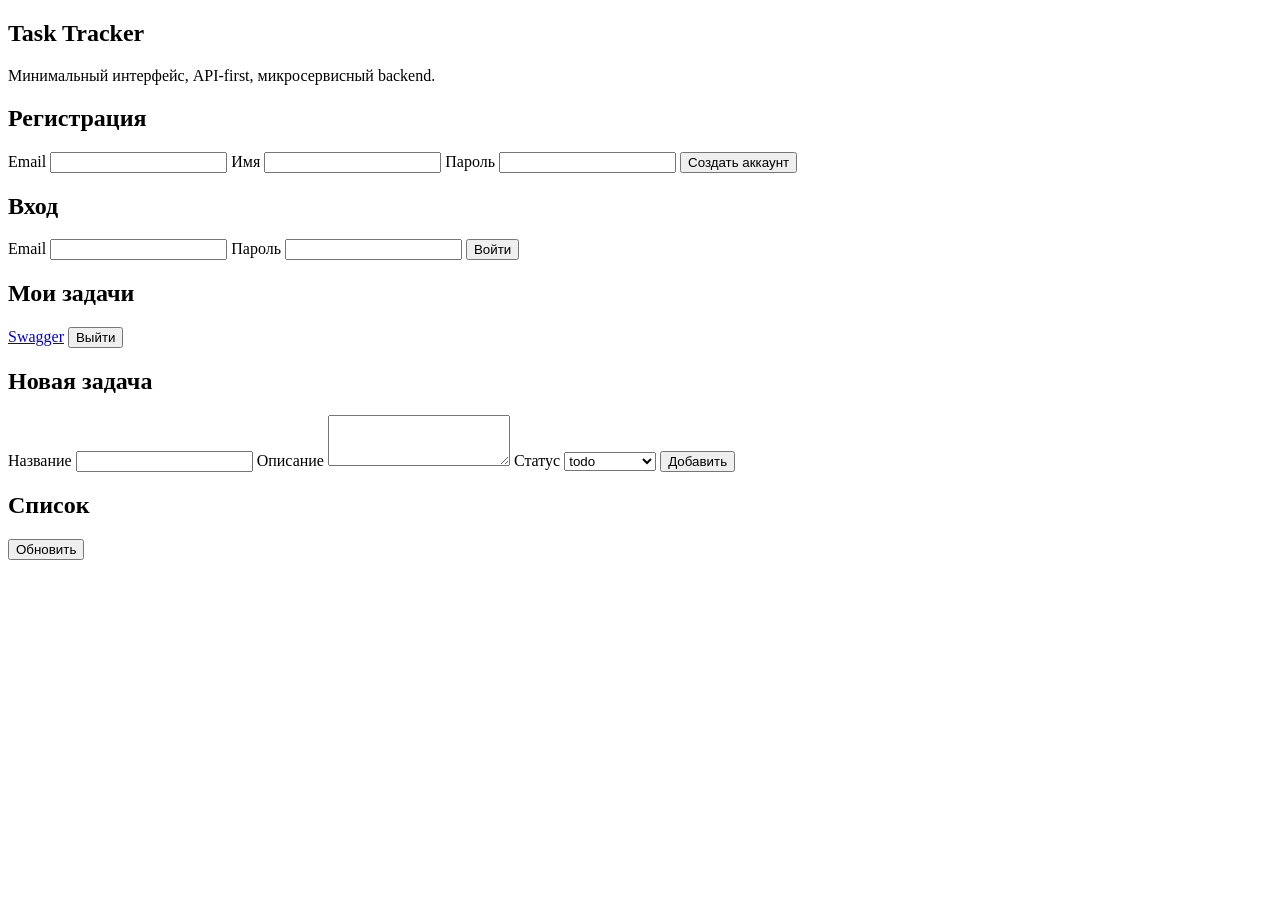
==== web/index.html @ 2338231a "Initial commit" ====
<!doctype html>
<html lang="ru">
<head>
  <meta charset="UTF-8">
  <meta name="viewport" content="width=device-width, initial-scale=1.0">
  <title>Task Tracker</title>
  <link rel="preconnect" href="https://fonts.googleapis.com">
  <link rel="preconnect" href="https://fonts.gstatic.com" crossorigin>
  <link href="https://fonts.googleapis.com/css2?family=Manrope:wght@400;600;700&display=swap" rel="stylesheet">
  <link rel="stylesheet" href="/styles.css">
</head>
<body>
  <main class="layout">
    <section class="panel auth" id="authPanel">
      <h1>Task Tracker</h1>
      <p class="hint">Минимальный интерфейс, API-first, микросервисный backend.</p>

      <div class="grid-two">
        <form id="registerForm" class="card">
          <h2>Регистрация</h2>
          <label>Email
            <input type="email" name="email" required>
          </label>
          <label>Имя
            <input type="text" name="name" required minlength="2">
          </label>
          <label>Пароль
            <input type="password" name="password" required minlength="6">
          </label>
          <button type="submit">Создать аккаунт</button>
        </form>

        <form id="loginForm" class="card">
          <h2>Вход</h2>
          <label>Email
            <input type="email" name="email" required>
          </label>
          <label>Пароль
            <input type="password" name="password" required>
          </label>
          <button type="submit">Войти</button>
        </form>
      </div>
      <p class="status" id="authStatus"></p>
    </section>

    <section class="panel app hidden" id="appPanel">
      <header class="topbar">
        <div>
          <h1>Мои задачи</h1>
          <p class="hint" id="userInfo"></p>
        </div>
        <div class="actions">
          <a href="/docs" target="_blank" rel="noopener">Swagger</a>
          <button id="logoutBtn" class="ghost">Выйти</button>
        </div>
      </header>

      <form id="taskForm" class="task-form card">
        <h2>Новая задача</h2>
        <label>Название
          <input type="text" name="title" required minlength="2" maxlength="120">
        </label>
        <label>Описание
          <textarea name="description" rows="3" maxlength="800"></textarea>
        </label>
        <label>Статус
          <select name="status">
            <option value="todo">todo</option>
            <option value="in_progress">in_progress</option>
            <option value="done">done</option>
          </select>
        </label>
        <button type="submit">Добавить</button>
      </form>

      <section>
        <div class="list-header">
          <h2>Список</h2>
          <button id="reloadBtn" class="ghost">Обновить</button>
        </div>
        <div id="tasks" class="tasks"></div>
      </section>
      <p class="status" id="taskStatus"></p>
    </section>
  </main>

  <script src="/app.js" defer></script>
</body>
</html>
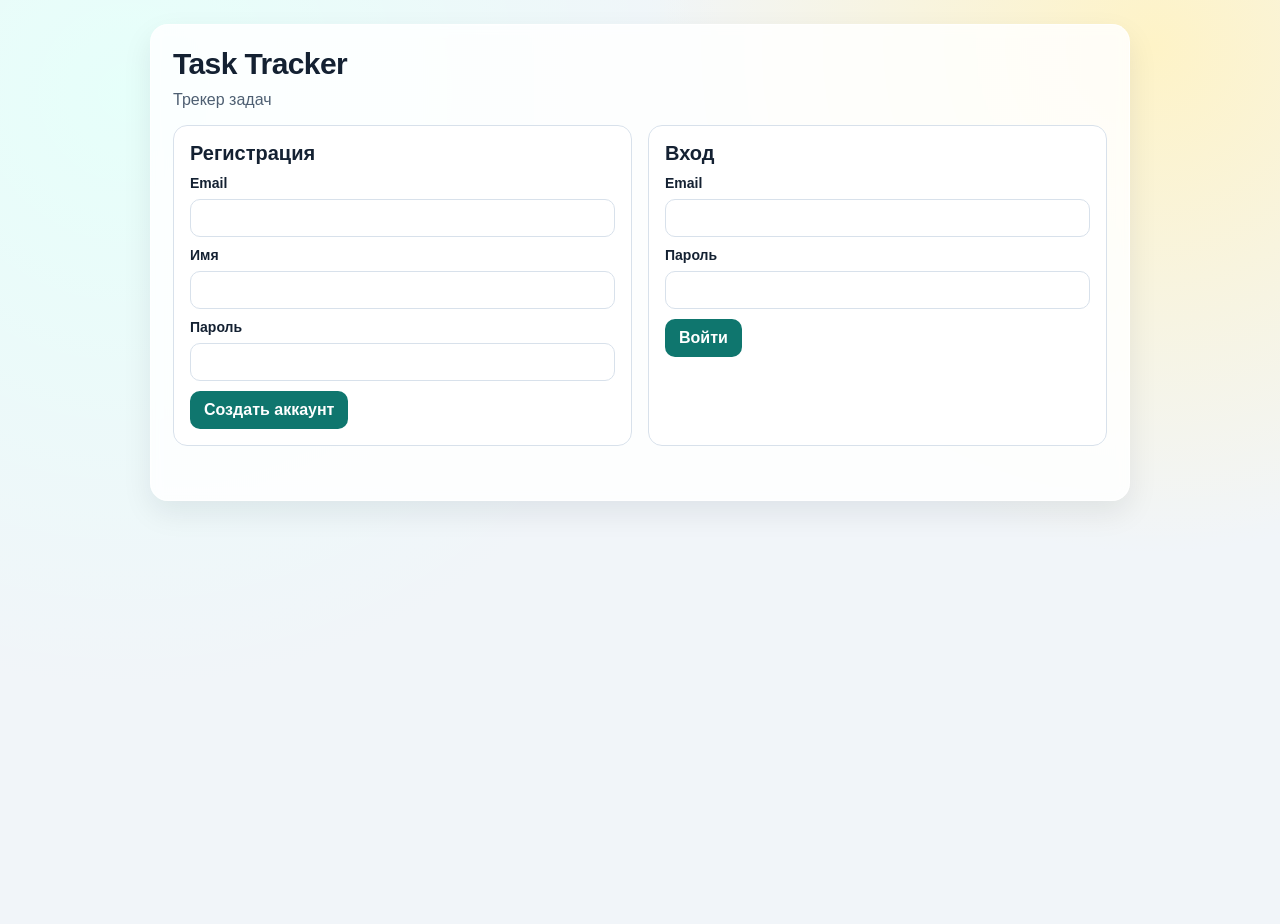
==== commit 7c442f98: "add: добавить контейнер Caddy и проксирование по домену для прода" ====
--- a/web/index.html
+++ b/web/index.html
@@ -7,13 +7,13 @@
   <link rel="preconnect" href="https://fonts.googleapis.com">
   <link rel="preconnect" href="https://fonts.gstatic.com" crossorigin>
   <link href="https://fonts.googleapis.com/css2?family=Manrope:wght@400;600;700&display=swap" rel="stylesheet">
-  <link rel="stylesheet" href="/styles.css">
+  <link rel="stylesheet" href="styles.css">
 </head>
 <body>
   <main class="layout">
     <section class="panel auth" id="authPanel">
       <h1>Task Tracker</h1>
-      <p class="hint">Минимальный интерфейс, API-first, микросервисный backend.</p>
+      <p class="hint">Трекер задач</p>
 
       <div class="grid-two">
         <form id="registerForm" class="card">
@@ -85,6 +85,6 @@
     </section>
   </main>
 
-  <script src="/app.js" defer></script>
+  <script src="app.js" defer></script>
 </body>
 </html>
--- a/web/styles.css
+++ b/web/styles.css
@@ -0,0 +1,238 @@
+:root {
+  --bg: #f1f5f9;
+  --ink: #142132;
+  --muted: #4e5f72;
+  --card: #ffffff;
+  --line: #d8e1eb;
+  --accent: #0f766e;
+  --accent-strong: #0b4f4a;
+  --danger: #b42318;
+  --shadow: 0 12px 30px rgba(10, 26, 38, 0.08);
+}
+
+* {
+  box-sizing: border-box;
+}
+
+body {
+  margin: 0;
+  min-height: 100vh;
+  font-family: "Manrope", sans-serif;
+  color: var(--ink);
+  background:
+    radial-gradient(circle at 10% 10%, #e6fffa 0, transparent 42%),
+    radial-gradient(circle at 90% 5%, #fef3c7 0, transparent 35%),
+    var(--bg);
+}
+
+.layout {
+  width: min(980px, 94vw);
+  margin: 24px auto 40px;
+}
+
+.panel {
+  background: rgba(255, 255, 255, 0.84);
+  border: 1px solid rgba(255, 255, 255, 0.7);
+  border-radius: 18px;
+  box-shadow: var(--shadow);
+  backdrop-filter: blur(6px);
+  padding: 22px;
+}
+
+.hidden {
+  display: none;
+}
+
+h1,
+h2 {
+  margin: 0 0 10px;
+}
+
+h1 {
+  font-size: 30px;
+  letter-spacing: -0.6px;
+}
+
+h2 {
+  font-size: 20px;
+}
+
+.hint {
+  color: var(--muted);
+  margin: 0 0 16px;
+}
+
+.grid-two {
+  display: grid;
+  gap: 16px;
+  grid-template-columns: repeat(2, minmax(0, 1fr));
+}
+
+.card {
+  background: var(--card);
+  border: 1px solid var(--line);
+  border-radius: 14px;
+  padding: 16px;
+}
+
+label {
+  display: grid;
+  gap: 8px;
+  margin: 10px 0;
+  font-weight: 600;
+  font-size: 14px;
+}
+
+input,
+textarea,
+select,
+button {
+  font: inherit;
+}
+
+input,
+textarea,
+select {
+  width: 100%;
+  border: 1px solid var(--line);
+  border-radius: 10px;
+  padding: 10px 12px;
+  color: var(--ink);
+  background: #fff;
+}
+
+textarea {
+  resize: vertical;
+  min-height: 84px;
+}
+
+button,
+.actions a {
+  border: 0;
+  border-radius: 10px;
+  background: var(--accent);
+  color: #fff;
+  padding: 10px 14px;
+  cursor: pointer;
+  text-decoration: none;
+  font-weight: 700;
+  display: inline-flex;
+  align-items: center;
+  justify-content: center;
+}
+
+button:hover,
+.actions a:hover {
+  background: var(--accent-strong);
+}
+
+button.ghost {
+  background: transparent;
+  color: var(--ink);
+  border: 1px solid var(--line);
+}
+
+button.ghost:hover {
+  background: #f8fafc;
+}
+
+.status {
+  min-height: 20px;
+  margin: 12px 0 0;
+  color: var(--muted);
+}
+
+.status.error {
+  color: var(--danger);
+}
+
+.topbar,
+.list-header {
+  display: flex;
+  justify-content: space-between;
+  align-items: center;
+  gap: 12px;
+}
+
+.actions {
+  display: flex;
+  gap: 10px;
+  align-items: center;
+}
+
+.task-form {
+  margin-top: 14px;
+}
+
+.tasks {
+  margin-top: 14px;
+  display: grid;
+  gap: 12px;
+}
+
+.task {
+  display: grid;
+  gap: 10px;
+  border: 1px solid var(--line);
+  border-radius: 14px;
+  padding: 14px;
+  background: #fff;
+}
+
+.task-head {
+  display: flex;
+  align-items: center;
+  justify-content: space-between;
+  gap: 12px;
+}
+
+.badge {
+  font-size: 12px;
+  border-radius: 999px;
+  padding: 5px 10px;
+  background: #e2f5f3;
+  color: #0b4f4a;
+  font-weight: 700;
+}
+
+.task small {
+  color: var(--muted);
+}
+
+.task-actions {
+  display: flex;
+  gap: 10px;
+  justify-content: flex-end;
+}
+
+@media (max-width: 820px) {
+  .layout {
+    width: min(100%, 100vw);
+    margin: 0;
+  }
+
+  .panel {
+    border-radius: 0;
+    min-height: 100vh;
+    padding: 18px;
+  }
+
+  .grid-two {
+    grid-template-columns: 1fr;
+  }
+
+  .topbar,
+  .list-header {
+    align-items: flex-start;
+    flex-direction: column;
+  }
+
+  .actions {
+    width: 100%;
+  }
+
+  .actions a,
+  .actions button {
+    flex: 1;
+  }
+}
